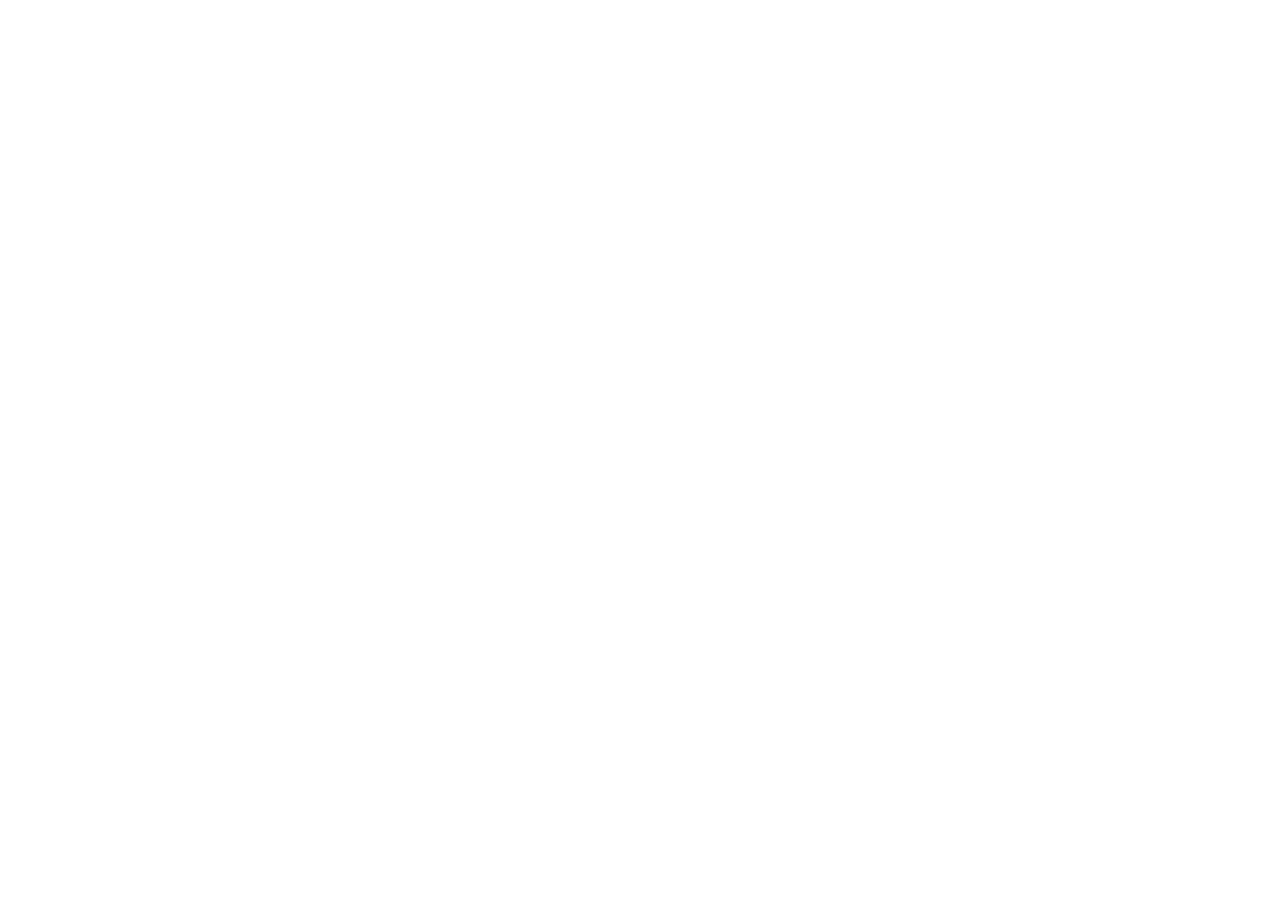
==== blog.html @ 71a9504f "primer commit con la fase inicial del proyecto" ====
<!DOCTYPE html>
<html lang="en">
<head>
    <meta charset="UTF-8">
    <meta http-equiv="X-UA-Compatible" content="IE=edge">
    <meta name="viewport" content="width=device-width, initial-scale=1.0">
    <title>Document</title>
</head>
<body>
    
</body>
</html>
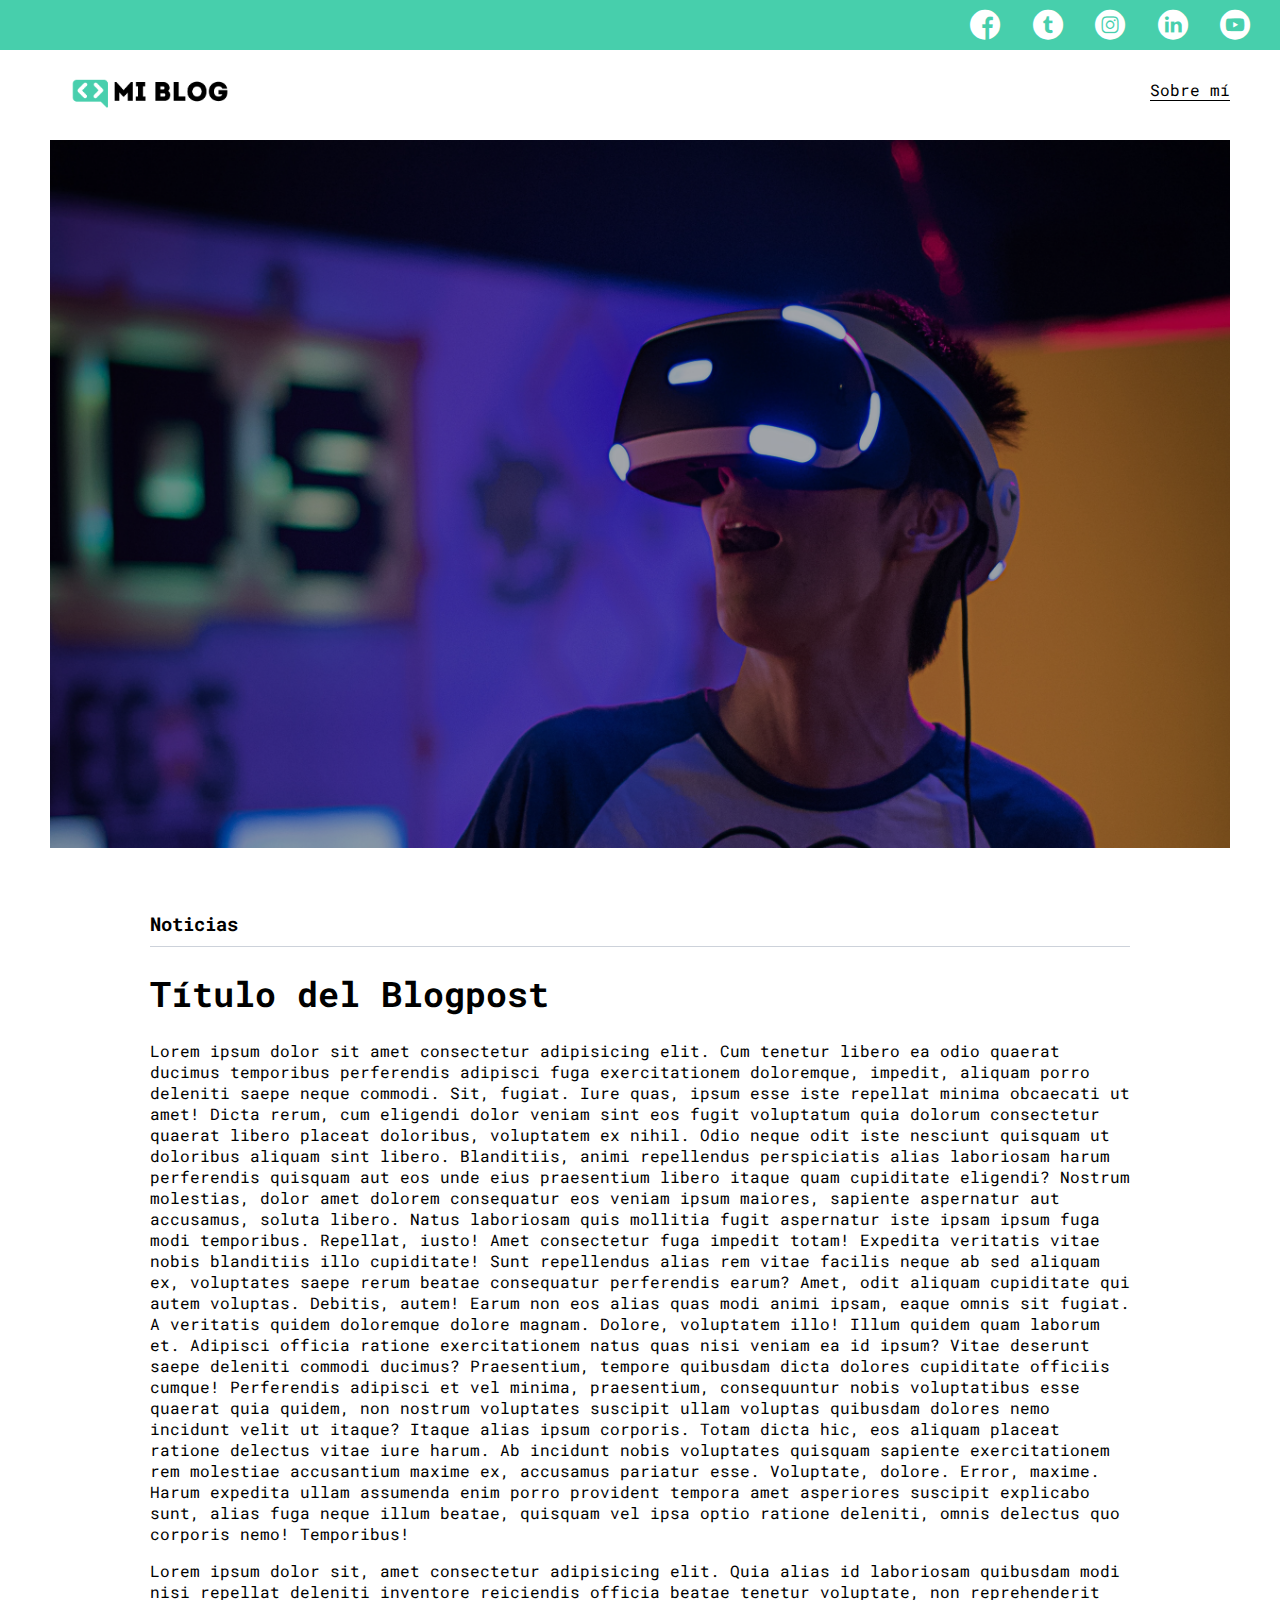
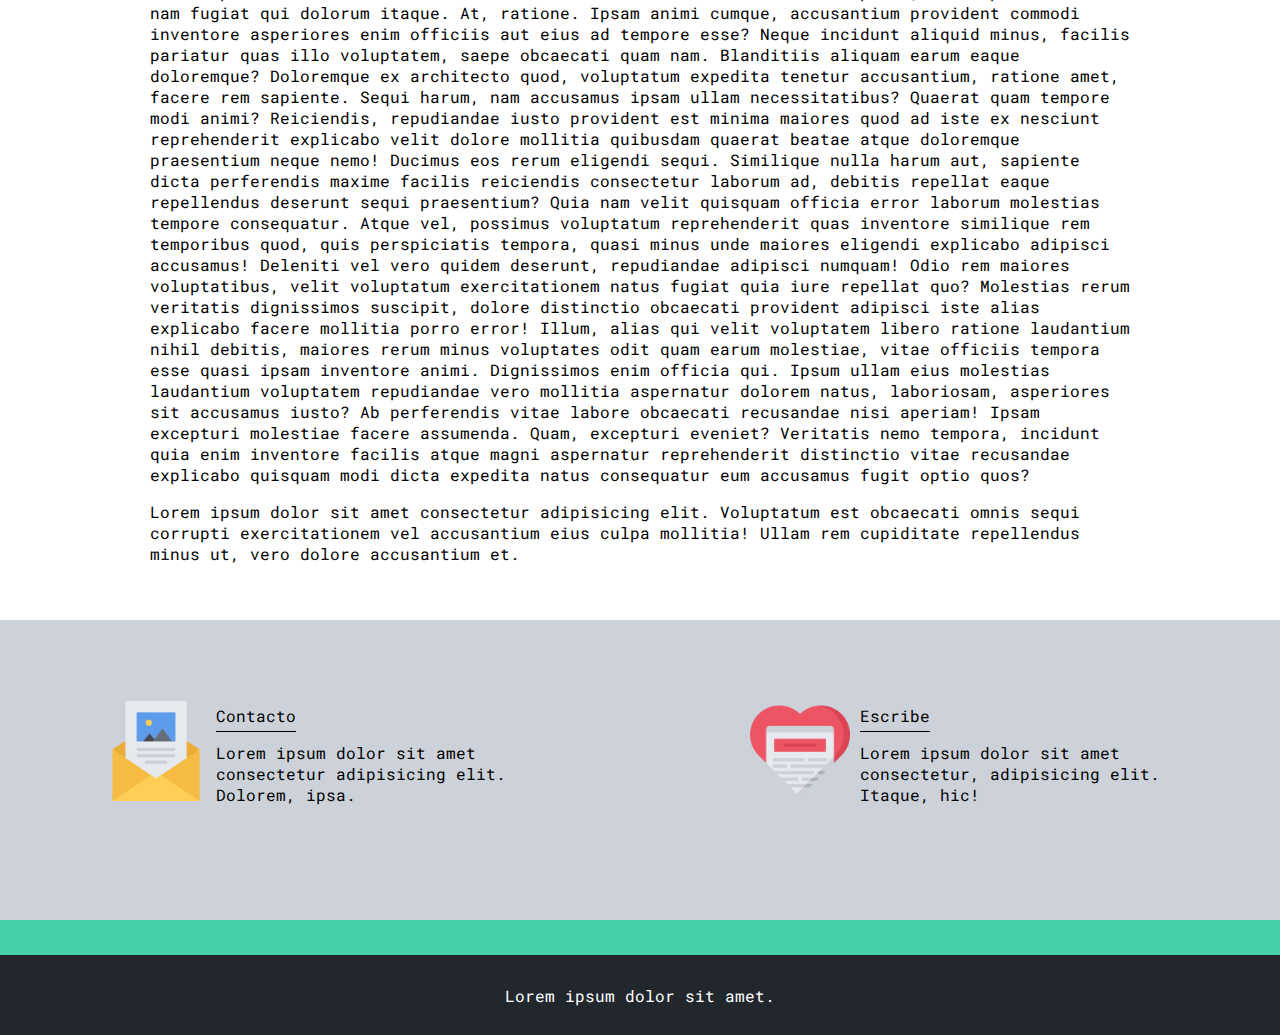
==== commit 8bb04c7d: "finalizamos la pagina de blog" ====
--- a/blog.html
+++ b/blog.html
@@ -4,9 +4,85 @@
     <meta charset="UTF-8">
     <meta http-equiv="X-UA-Compatible" content="IE=edge">
     <meta name="viewport" content="width=device-width, initial-scale=1.0">
-    <title>Document</title>
+    <title>Mi Blog</title>
+    <link rel="stylesheet" href="./css/style.css">
+    <link rel="stylesheet" href="./css/font/flaticon.css">
+    <link rel="preconnect" href="https://fonts.googleapis.com">
+    <link rel="preconnect" href="https://fonts.gstatic.com" crossorigin>
+    <link href="https://fonts.googleapis.com/css2?family=Quicksand:wght@300;500;700&family=Roboto+Mono:wght@400;500;700&family=Roboto+Slab:wght@400;700&family=Roboto:wght@400;500;700&display=swap" rel="stylesheet">
 </head>
 <body>
-    
+    <header>
+        <section class="header-icons-container">
+            <div class="icons">
+                <a href="/"><span class="flaticon-001-facebook"></span></a>
+                <a href="/"><span class="fimanager flaticon-002-twitter"></span></a>
+                <a href="/"><span class="fimanager flaticon-011-instagram"></span></a>
+                <a href="/"><span class="fimanager flaticon-010-linkedin"></span></a>
+                <a href="/"><span class="fimanager flaticon-008-youtube"></span></a>
+            </div>
+        </section>
+        <nav>
+            <section class="nav-logo-container">
+                <a href="/"><img src="assets/img/Logo-negro.png" alt="Logo del Blog"></a>
+            </section>
+            <section class="profile-link">
+                <a href="perfil.html">Sobre mí</a>
+            </section>
+        </nav>
+    </header>
+    <main>
+        <section class="blogpost-img-container">
+            <img src="assets/img/post-1.png" alt="">
+        </section>
+        <section class="blogpost-main-container">
+            <div class="grid-container">
+                <h3>Noticias</h3>
+                <article>
+                    <h1>Título del Blogpost</h1>
+                    <p>Lorem ipsum dolor sit amet consectetur adipisicing elit. Cum tenetur libero ea odio quaerat ducimus temporibus perferendis adipisci fuga exercitationem doloremque, impedit, aliquam porro deleniti saepe neque commodi. Sit, fugiat.
+                    Iure quas, ipsum esse iste repellat minima obcaecati ut amet! Dicta rerum, cum eligendi dolor veniam sint eos fugit voluptatum quia dolorum consectetur quaerat libero placeat doloribus, voluptatem ex nihil.
+                    Odio neque odit iste nesciunt quisquam ut doloribus aliquam sint libero. Blanditiis, animi repellendus perspiciatis alias laboriosam harum perferendis quisquam aut eos unde eius praesentium libero itaque quam cupiditate eligendi?
+                    Nostrum molestias, dolor amet dolorem consequatur eos veniam ipsum maiores, sapiente aspernatur aut accusamus, soluta libero. Natus laboriosam quis mollitia fugit aspernatur iste ipsam ipsum fuga modi temporibus. Repellat, iusto!
+                    Amet consectetur fuga impedit totam! Expedita veritatis vitae nobis blanditiis illo cupiditate! Sunt repellendus alias rem vitae facilis neque ab sed aliquam ex, voluptates saepe rerum beatae consequatur perferendis earum?
+                    Amet, odit aliquam cupiditate qui autem voluptas. Debitis, autem! Earum non eos alias quas modi animi ipsam, eaque omnis sit fugiat. A veritatis quidem doloremque dolore magnam. Dolore, voluptatem illo!
+                    Illum quidem quam laborum et. Adipisci officia ratione exercitationem natus quas nisi veniam ea id ipsum? Vitae deserunt saepe deleniti commodi ducimus? Praesentium, tempore quibusdam dicta dolores cupiditate officiis cumque!
+                    Perferendis adipisci et vel minima, praesentium, consequuntur nobis voluptatibus esse quaerat quia quidem, non nostrum voluptates suscipit ullam voluptas quibusdam dolores nemo incidunt velit ut itaque? Itaque alias ipsum corporis.
+                    Totam dicta hic, eos aliquam placeat ratione delectus vitae iure harum. Ab incidunt nobis voluptates quisquam sapiente exercitationem rem molestiae accusantium maxime ex, accusamus pariatur esse. Voluptate, dolore. Error, maxime.
+                    Harum expedita ullam assumenda enim porro provident tempora amet asperiores suscipit explicabo sunt, alias fuga neque illum beatae, quisquam vel ipsa optio ratione deleniti, omnis delectus quo corporis nemo! Temporibus!</p>
+                    <p>Lorem ipsum dolor sit, amet consectetur adipisicing elit. Quia alias id laboriosam quibusdam modi nisi repellat deleniti inventore reiciendis officia beatae tenetur voluptate, non reprehenderit nam fugiat qui dolorum itaque.
+                    At, ratione. Ipsam animi cumque, accusantium provident commodi inventore asperiores enim officiis aut eius ad tempore esse? Neque incidunt aliquid minus, facilis pariatur quas illo voluptatem, saepe obcaecati quam nam.
+                    Blanditiis aliquam earum eaque doloremque? Doloremque ex architecto quod, voluptatum expedita tenetur accusantium, ratione amet, facere rem sapiente. Sequi harum, nam accusamus ipsam ullam necessitatibus? Quaerat quam tempore modi animi?
+                    Reiciendis, repudiandae iusto provident est minima maiores quod ad iste ex nesciunt reprehenderit explicabo velit dolore mollitia quibusdam quaerat beatae atque doloremque praesentium neque nemo! Ducimus eos rerum eligendi sequi.
+                    Similique nulla harum aut, sapiente dicta perferendis maxime facilis reiciendis consectetur laborum ad, debitis repellat eaque repellendus deserunt sequi praesentium? Quia nam velit quisquam officia error laborum molestias tempore consequatur.
+                    Atque vel, possimus voluptatum reprehenderit quas inventore similique rem temporibus quod, quis perspiciatis tempora, quasi minus unde maiores eligendi explicabo adipisci accusamus! Deleniti vel vero quidem deserunt, repudiandae adipisci numquam!
+                    Odio rem maiores voluptatibus, velit voluptatum exercitationem natus fugiat quia iure repellat quo? Molestias rerum veritatis dignissimos suscipit, dolore distinctio obcaecati provident adipisci iste alias explicabo facere mollitia porro error!
+                    Illum, alias qui velit voluptatem libero ratione laudantium nihil debitis, maiores rerum minus voluptates odit quam earum molestiae, vitae officiis tempora esse quasi ipsam inventore animi. Dignissimos enim officia qui.
+                    Ipsum ullam eius molestias laudantium voluptatem repudiandae vero mollitia aspernatur dolorem natus, laboriosam, asperiores sit accusamus iusto? Ab perferendis vitae labore obcaecati recusandae nisi aperiam! Ipsam excepturi molestiae facere assumenda.
+                    Quam, excepturi eveniet? Veritatis nemo tempora, incidunt quia enim inventore facilis atque magni aspernatur reprehenderit distinctio vitae recusandae explicabo quisquam modi dicta expedita natus consequatur eum accusamus fugit optio quos?</p>
+                    <p>Lorem ipsum dolor sit amet consectetur adipisicing elit. Voluptatum est obcaecati omnis sequi corrupti exercitationem vel accusantium eius culpa mollitia! Ullam rem cupiditate repellendus minus ut, vero dolore accusantium et.</p>
+                </article>
+            </div>
+        </section>
+        <section class="contact-main-container">
+            <div >
+                    <img src="assets/img/013-newsletter.png" alt="">
+                <div class="contact-left">
+                    <a href="/">Contacto</a>
+                    <p>Lorem ipsum dolor sit amet consectetur adipisicing elit. Dolorem, ipsa.</p>
+                </div>
+            </div>
+            <div >
+                <img src="assets/img/006-like.png" alt="">
+            <div class="contact-right">
+                <a href="/">Escribe</a>
+                <p>Lorem ipsum dolor sit amet consectetur, adipisicing elit. Itaque, hic!</p>
+            </div>
+        </div>
+        </section>
+    </main>
+    <footer>
+        <p>Lorem ipsum dolor sit amet.</p>
+    </footer>
 </body>
 </html>--- a/css/style.css
+++ b/css/style.css
@@ -0,0 +1,205 @@
+body {
+    margin: 0;
+    padding: 0;
+    font-family: 'Roboto Mono', monospace;
+}
+.home-body{
+    position: fixed;
+    top: 0;
+    bottom: 0;
+    left: 0;
+    right: 0;
+}
+.grid-container{
+    max-width: 980px;
+    margin: auto;
+}
+a {
+    text-decoration: none;
+    display: inline;
+    color: black;
+}
+header {
+    width: 100%;
+    height: 130px;
+    display: grid;
+    grid-template-rows:1fr 1fr;
+}
+header .header-icons-container {
+    width: 100%;
+    height: 50px;
+    display: grid;
+    background-color: #47cfac;
+}
+header .header-icons-container .icons {
+    width: 300px;
+    height: auto;
+    display: flex;
+    justify-items: flex-end;
+    align-items: center;
+    justify-content: space-between;
+    justify-self: end;
+    margin-right: 30px;
+}
+header .icons span {
+    color: white;
+}
+nav {
+    display: grid;
+    grid-template-columns: 1fr 1fr;
+    height:80px ;
+}
+nav .nav-logo-container {
+    margin-left: 50px;
+}
+nav .nav-logo-container img {
+    width: 200px;
+    margin-top: 10px;
+
+}
+nav .profile-link{
+    display: flex;
+    align-items: center;
+    justify-content: flex-end;
+    margin-right: 50px;
+}
+nav .profile-link a {
+    color:black;
+    border-bottom: 1px solid black;
+}
+.main-container{
+    background-image: url('../assets/img/Cover.png');
+    height: 100vh;
+    width: 100vw;
+    font-family: 'Roboto Mono', monospace;
+    background-position: center;
+    background-size: cover;
+    background-attachment: fixed;
+    align-items: center;
+}
+.title-description{
+    display: flex;
+    height: 140px;
+    color: white;
+    justify-content: center;
+    font-size: 3rem;
+    text-align: center;
+    padding: 100px;
+    letter-spacing: 8px;
+}
+.main-button{
+    display: flex;
+    justify-content: center;
+}
+
+.main-button button {
+	margin-top: 55px;
+	background-color: #47cfac;
+	color: black;
+	width: 130px;
+	font-weight: 900;
+	height: 60px;
+}
+.blogs-main{
+    display: grid;
+}
+.blogs-news-container{
+    background-color: #e6e9ed;
+    padding: 0 50px 40px;
+}
+.blogs-main-new{
+    display: grid;
+    grid-template-columns: 2fr 1fr;
+    grid-template-rows: 2fr;
+}
+.blogs-news-img-container{
+    grid-column: 1;
+}
+.blogs-news-container img {
+    width: 85%;
+}
+.blogs-news-info-container{
+    grid-column: 2;
+}
+.blogs-news-info-container p{
+    margin-bottom: 35px;
+
+}
+.blogs-posts-container{
+    padding: 0 50px 40px;
+}
+.blogs-posts-container h3 {
+    border-bottom: 1px solid #cdd2da;
+    padding-bottom: 20px;
+    text-align: center;
+}
+.blogs-button{
+    border: 1px solid #47cfac;
+    padding: 10px 15px;
+    font-size: 12px;
+}
+.blogs-posts-container .post-container {
+    display: inline-block;
+    padding-left: 10px;
+    max-width: 30%;
+    margin-bottom: 50px;
+}
+.blogs-posts-container .post-container p {
+    margin-bottom: 35px;
+}
+.blogs-posts-container .post-container img {
+    width: 100%;
+}
+footer{
+    width: 100%;
+    height: 80px;
+    background-color: #22272d;
+    border-top: 35px solid #47cfac;
+    text-align: center;
+
+}
+footer p {
+    color: white;
+    margin-top: 30px;
+}
+.blogpost-img-container{
+    padding: 10px 50px 40px;
+
+}
+.blogpost-img-container img {
+    width: 100%;
+}
+.blogpost-main-container{
+    padding: 0 50px 40px;
+}
+.blogpost-main-container h3 {
+    border-bottom: 1px solid #cdd2da;
+    padding: 0 0 10px;
+}
+.blogpost-main-container article h1{
+    font-size: 35px;
+}
+.contact-main-container{
+    width: 100%;
+    min-height: 250px;
+    background-color: #cdd2da;
+    text-align: center;
+    padding-bottom: 50px;
+}
+.contact-main-container div {
+    display: inline-block;
+    width: 49.5%;
+    height: 100%;
+}
+.contact-main-container div a{
+    border-bottom: 1px solid black;
+    padding-bottom: 5px;
+
+}
+.contact-main-container .contact-left, .contact-right {
+    text-align: initial;
+    margin-top: 85px;
+}
+.contact-main-container img {
+    width: 100px;
+}--- a/css/font/flaticon.css
+++ b/css/font/flaticon.css
@@ -0,0 +1,46 @@
+	/*
+  	Flaticon icon font: Flaticon
+  	Creation date: 20/12/2018 09:27
+  	*/
+
+@font-face {
+  font-family: "Flaticon";
+  src: url("./Flaticon.eot");
+  src: url("./Flaticon.eot?#iefix") format("embedded-opentype"),
+       url("./Flaticon.woff") format("woff"),
+       url("./Flaticon.ttf") format("truetype"),
+       url("./Flaticon.svg#Flaticon") format("svg");
+  font-weight: normal;
+  font-style: normal;
+}
+
+@media screen and (-webkit-min-device-pixel-ratio:0) {
+  @font-face {
+    font-family: "Flaticon";
+    src: url("./Flaticon.svg#Flaticon") format("svg");
+  }
+}
+
+[class^="flaticon-"]:before, [class*=" flaticon-"]:before,
+[class^="flaticon-"]:after, [class*=" flaticon-"]:after {   
+  font-family: Flaticon;
+        font-size: 30px;
+font-style: normal;
+margin-left: 20px;
+}
+
+.flaticon-001-facebook:before { content: "\f100"; }
+.flaticon-002-twitter:before { content: "\f101"; }
+.flaticon-003-whatsapp:before { content: "\f102"; }
+.flaticon-004-groupme:before { content: "\f103"; }
+.flaticon-005-kik:before { content: "\f104"; }
+.flaticon-006-skype:before { content: "\f105"; }
+.flaticon-007-periscope:before { content: "\f106"; }
+.flaticon-008-youtube:before { content: "\f107"; }
+.flaticon-009-itunes:before { content: "\f108"; }
+.flaticon-010-linkedin:before { content: "\f109"; }
+.flaticon-011-instagram:before { content: "\f10a"; }
+.flaticon-012-messenger:before { content: "\f10b"; }
+.flaticon-013-twitter-1:before { content: "\f10c"; }
+.flaticon-014-snapchat:before { content: "\f10d"; }
+.flaticon-015-reddit:before { content: "\f10e"; }